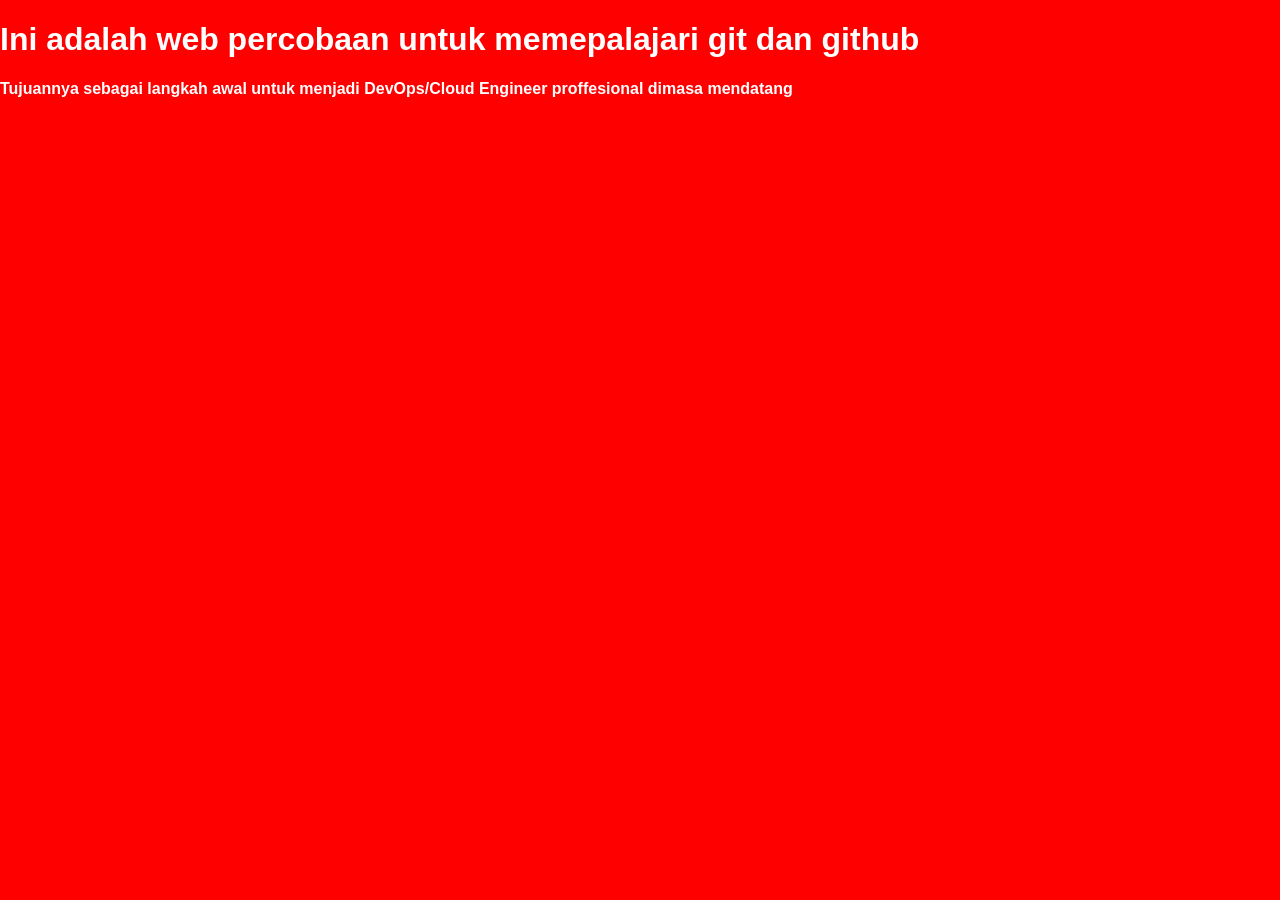
==== index.html @ 3ccf264b "menambahkan file index.html dan style.css" ====
<!DOCTYPE html>
<html lang="en">
<head>
    <meta charset="UTF-8">
    <meta name="viewport" content="width=device-width, initial-scale=1.0">
      <title>Percobaan</title>
        <link rel="stylesheet" href="style.css">
</head>
<body>
    <h1> Ini adalah web percobaan untuk memepalajari git dan github</h1>
        <p> Tujuannya sebagai langkah awal untuk menjadi DevOps/Cloud Engineer proffesional dimasa mendatang</p>  
</body>
</html>
---- style.css ----
/* style.css */
body {
    font-family: Arial, sans-serif;
    font-weight: bold;
    background-color: red;
    margin: 0;
    padding: 0;
    color: white; /* Agar teks lebih mudah dibaca di background merah */
}
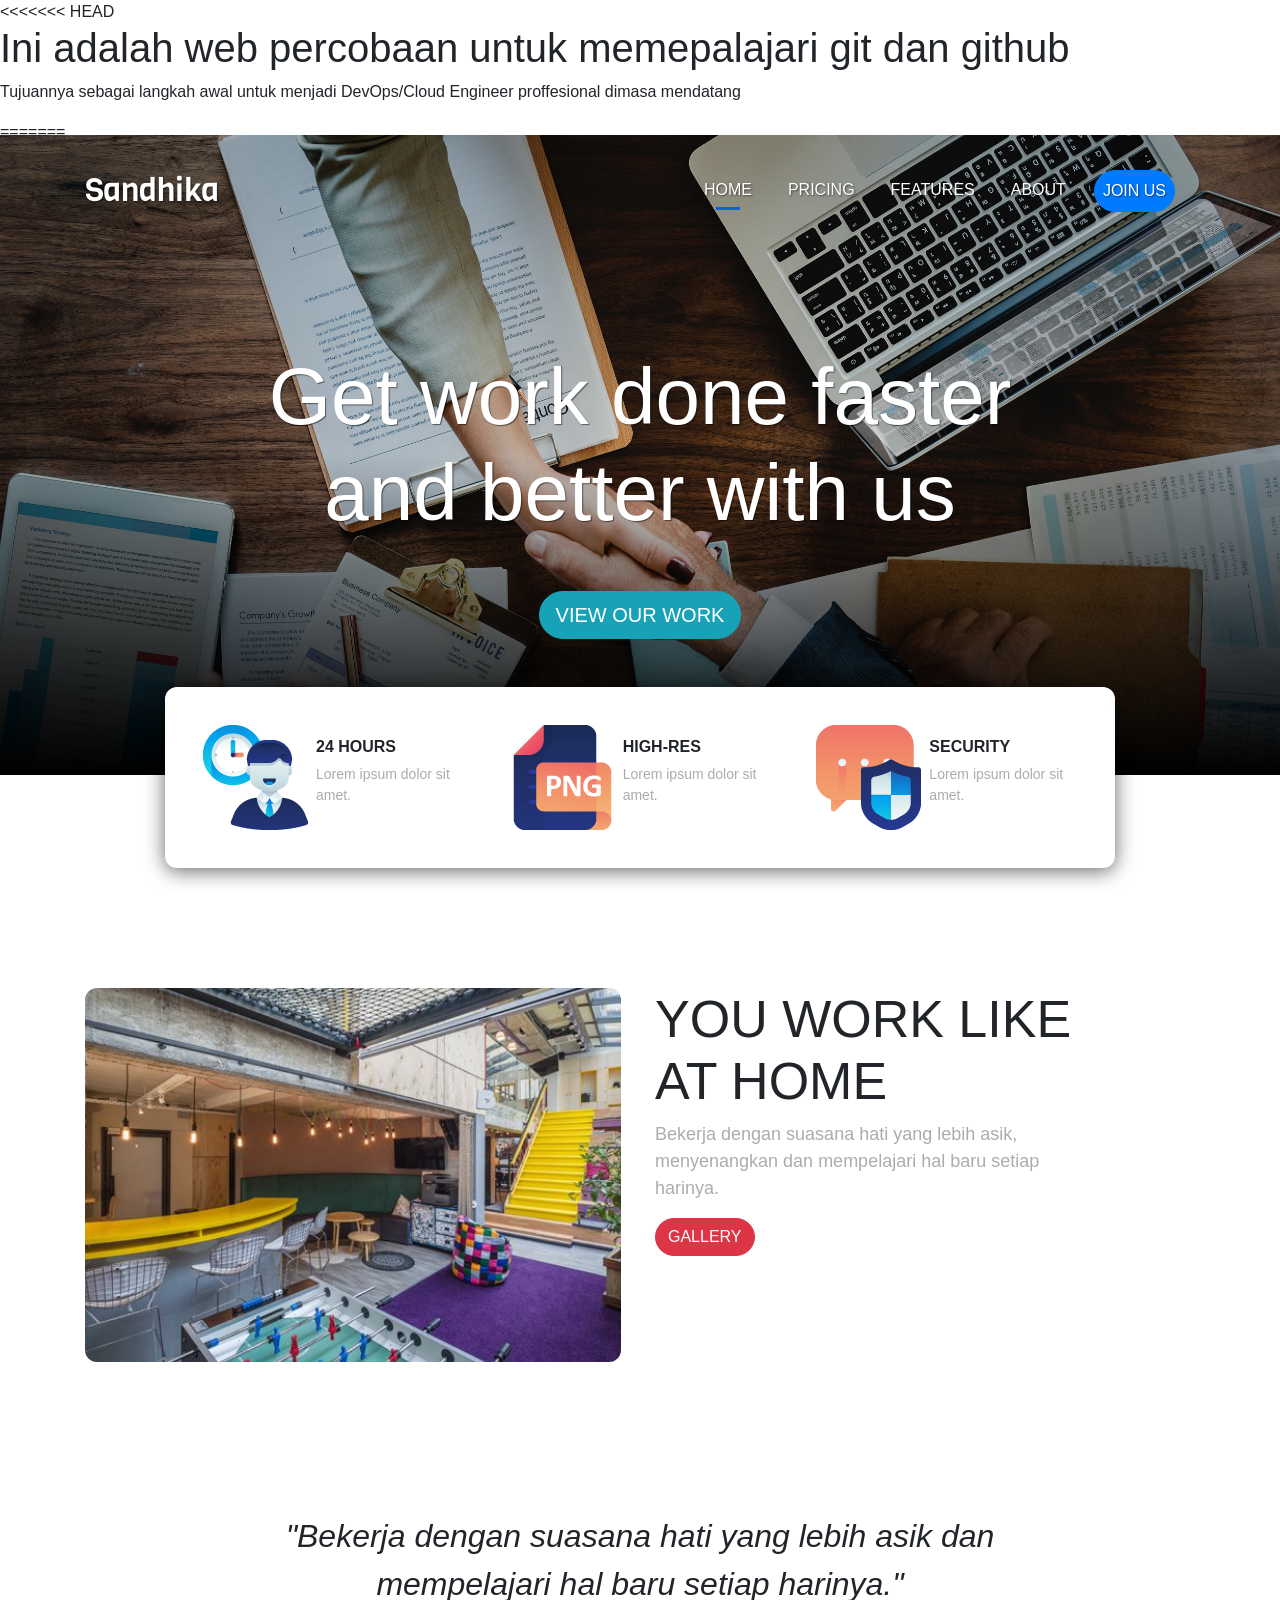
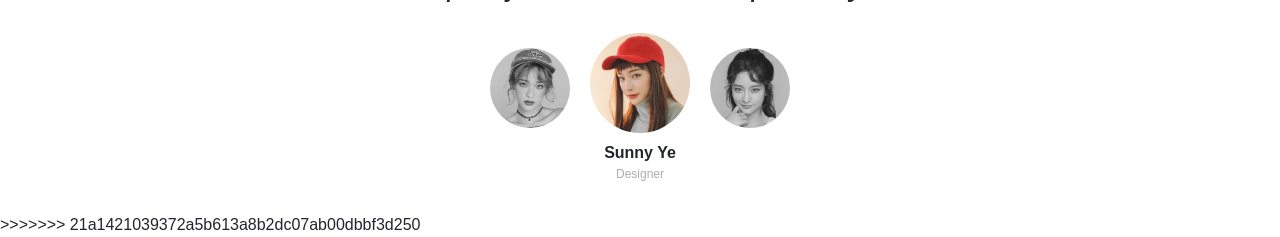
==== commit cfa0f3fa: "add file html & css from okal repository" ====
--- a/index.html
+++ b/index.html
@@ -1,3 +1,4 @@
+<<<<<<< HEAD
 <!DOCTYPE html>
 <html lang="en">
 <head>
@@ -10,4 +11,136 @@
     <h1> Ini adalah web percobaan untuk memepalajari git dan github</h1>
         <p> Tujuannya sebagai langkah awal untuk menjadi DevOps/Cloud Engineer proffesional dimasa mendatang</p>  
 </body>
+=======
+<!doctype html>
+<html lang="en">
+  <head>
+    <!-- Required meta tags -->
+    <meta charset="utf-8">
+    <meta name="viewport" content="width=device-width, initial-scale=1, shrink-to-fit=no">
+
+    <!-- Bootstrap CSS -->
+    <link rel="stylesheet" href="https://stackpath.bootstrapcdn.com/bootstrap/4.1.3/css/bootstrap.min.css" integrity="sha384-MCw98/SFnGE8fJT3GXwEOngsV7Zt27NXFoaoApmYm81iuXoPkFOJwJ8ERdknLPMO" crossorigin="anonymous">
+    <link rel="stylesheet" href="css/style.css">
+
+    <!-- Google Fonts -->
+    <link href="https://fonts.googleapis.com/css?family=Viga" rel="stylesheet">
+
+    <title>Sandhika Galih</title>
+  </head>
+  <body>
+
+
+    <!-- Navbar -->
+    <nav class="navbar navbar-expand-lg navbar-light">
+      <div class="container">
+        <a class="navbar-brand" href="#">Sandhika</a>
+        <button class="navbar-toggler" type="button" data-toggle="collapse" data-target="#navbarNavAltMarkup" aria-controls="navbarNavAltMarkup" aria-expanded="false" aria-label="Toggle navigation">
+          <span class="navbar-toggler-icon"></span>
+        </button>
+        <div class="collapse navbar-collapse" id="navbarNavAltMarkup">
+          <div class="navbar-nav ml-auto">
+            <a class="nav-item nav-link active" href="#">Home <span class="sr-only">(current)</span></a>
+            <a class="nav-item nav-link" href="#">Pricing</a>
+            <a class="nav-item nav-link" href="#">Features</a>
+            <a class="nav-item nav-link" href="#">About</a>
+            <a class="nav-item nav-link btn btn-primary text-white tombol" href="#">Join Us</a>
+          </div>
+        </div>
+      </div>
+    </nav>
+    <!-- akhir Navbar -->
+
+    <!-- Jumbotron -->
+    <div class="jumbotron jumbotron-fluid">
+      <div class="container">
+        <h1 class="display-4">Get work done <span>faster</span> <br>and <span>better</span> with us</h1>
+        <a href="#" class="btn btn-info btn-lg tombol">View Our Work</a>
+      </div>
+    </div>
+    <!-- akhir Jumbotron -->
+
+
+    <!-- container -->
+    <div class="container">
+
+      <!-- info panel -->
+      <div class="row justify-content-center">
+        <div class="col-10 info-panel">
+          <div class="row">
+            <div class="col-sm">
+              <img src="img/employee.png" alt="Employee" class="img-fluid float-left">
+              <h4>24 Hours</h4>
+              <p>Lorem ipsum dolor sit amet.</p>
+            </div>
+            <div class="col-lg">
+              <img src="img/hires.png" alt="HiRes" class="img-fluid float-left">
+              <h4>High-Res</h4>
+              <p>Lorem ipsum dolor sit amet.</p>
+            </div>
+            <div class="col-lg">
+              <img src="img/security.png" alt="Security" class="img-fluid float-left">
+              <h4>Security</h4>
+              <p>Lorem ipsum dolor sit amet.</p>
+            </div>
+          </div>
+        </div>
+      </div>
+      <!-- akhir info panel -->
+
+
+      <!-- Workingspace -->
+      <div class="row workingspace">
+        <div class="col-lg-6">
+          <img src="img/workingspace.png" alt="Working Space" class="img-fluid">
+        </div>
+        <div class="col-lg-5">
+          <h2>You <span>Work</span> Like at <span>Home</span></h2>
+          <p>Bekerja dengan suasana hati yang lebih asik, menyenangkan
+            dan mempelajari hal baru setiap harinya.</p>
+          <a href="#" class="btn btn-danger tombol">Gallery</a>
+        </div>
+      </div>
+      <!-- akhir Workingspace -->
+
+
+      <!-- Testimonial -->
+      <section class="testimonial">
+        <div class="row justify-content-center">
+          <div class="col-lg-8">
+            <p>"Bekerja dengan suasana hati yang lebih asik dan mempelajari hal baru setiap harinya."</p>
+          </div>
+        </div>
+        <div class="row justify-content-center">
+          <div class="col-lg-6 justify-content-center d-flex">
+            <img src="img/img1.png" alt="Testimonial 1">
+            <img src="img/img2.png" alt="Testimonial 2" class="img-main">
+            <img src="img/img3.png" alt="Testimonial 3">
+          </div>
+        </div>
+        <div class="row justify-content-center info-text">
+          <div class="col-lg text-center">
+            <h5>Sunny Ye</h5>
+            <p>Designer</p>
+          </div>
+        </div>
+      </section>
+      <!-- akhir Testimonial -->
+
+
+    </div>
+    <!-- akhir container -->
+
+
+
+
+    
+
+    <!-- Optional JavaScript -->
+    <!-- jQuery first, then Popper.js, then Bootstrap JS -->
+    <script src="https://code.jquery.com/jquery-3.3.1.slim.min.js" integrity="sha384-q8i/X+965DzO0rT7abK41JStQIAqVgRVzpbzo5smXKp4YfRvH+8abtTE1Pi6jizo" crossorigin="anonymous"></script>
+    <script src="https://cdnjs.cloudflare.com/ajax/libs/popper.js/1.14.3/umd/popper.min.js" integrity="sha384-ZMP7rVo3mIykV+2+9J3UJ46jBk0WLaUAdn689aCwoqbBJiSnjAK/l8WvCWPIPm49" crossorigin="anonymous"></script>
+    <script src="https://stackpath.bootstrapcdn.com/bootstrap/4.1.3/js/bootstrap.min.js" integrity="sha384-ChfqqxuZUCnJSK3+MXmPNIyE6ZbWh2IMqE241rYiqJxyMiZ6OW/JmZQ5stwEULTy" crossorigin="anonymous"></script>
+  </body>
+>>>>>>> 21a1421039372a5b613a8b2dc07ab00dbbf3d250
 </html>
--- a/css/style.css
+++ b/css/style.css
@@ -0,0 +1,196 @@
+
+
+/* Navbar */
+.navbar-brand {
+    font: 32px Viga;
+}
+
+
+/* Jumbotron */
+.jumbotron {
+    background: url(../img/jumbotron-bg.jpg);
+    background-size: cover;
+    height: 540px;
+    position: relative;
+    z-index: -1;
+}
+
+.jumbotron::after {
+    content: '';
+    display: block;
+    position: absolute;
+    width: 100%;
+    height: 50%;
+    background-image: linear-gradient(to top, rgba(0,0,0,1), rgba(0,0,0,0));
+    bottom: 0;
+}
+
+.jumbotron .container {
+    color: white;
+    text-align: center;
+    position: relative;
+    z-index: 1;
+}
+
+.jumbotron .display-4 {
+    font-weight: 200;
+    font-size: 2.6em;
+    margin-top: 100px;
+    text-shadow: 1px 1px 1px rgba(0, 0, 0, 0.5);
+    margin-bottom: 50px;
+}
+
+.jumbotron .display-4 span {
+    font-weight: 500;
+}
+
+
+
+/* Info Panel */
+.info-panel {
+    background-color: white;
+    padding: 30px;
+    margin-top: -120px;
+    border-radius: 12px;
+    box-shadow: 0 3px 20px rgba(0, 0, 0, 0.6);
+}
+
+.info-panel h4 {
+    font-size: 16px;
+    font-weight: bold;
+    margin-top: 20px;
+    text-transform: uppercase;
+}
+
+.info-panel p {
+    font-size: 14px;
+    font-weight: lighter;
+    color: #acacac;
+}
+
+
+
+/* Workingspace */
+.workingspace {
+    margin-top: 120px;
+    text-align: center;
+}
+
+.workingspace img {
+    margin-bottom: 20px;
+}
+
+.workingspace h2 {
+    font-size: 52px;
+    text-transform: uppercase;
+    font-weight: 200;
+}
+
+.workingspace h2 span {
+    font-weight: 500;
+}
+
+.workingspace p {
+    font-size: 18px;
+    color: #ACACAC;
+    font-weight: 200;
+}
+
+
+/* Testimonial */
+.testimonial {
+    margin-top: 130px;
+}
+
+.testimonial p {
+    font-size: 1.4em;
+    text-align: center;
+    font-weight: 200;
+    font-style: italic;
+    margin-bottom: 30px;
+}
+
+.testimonial img {
+    width: 80px;
+    height: 80px;
+    margin: 10px;
+    border-radius: 50%;
+    filter: grayscale(1);
+}
+
+.testimonial .img-main {
+    width: 100px;
+    height: 100px;
+    margin-top: -5px;
+    filter: grayscale(0);
+}
+
+.testimonial .info-text h5 {
+    font-size: 16px;
+    font-weight: bold;
+}
+
+.testimonial .info-text p {
+    font-size: 12px;
+    margin-top: -5px;
+    color: #acacac;
+    font-style: normal;
+}
+
+
+
+/* Utility */
+.tombol {
+    border-radius: 40px;
+    text-transform: uppercase;
+}
+
+/* RESPONSIVE */
+@media (min-width: 992px) {
+    .navbar {
+        padding-top: 20px;
+    }
+    
+    .navbar-brand, .nav-link {
+        color: white !important;
+        text-shadow: 1px 1px 2px rgba(0, 0, 0, 0.5)
+    }
+
+    .nav-link {
+        text-transform: uppercase;
+        margin-right: 20px;
+    }
+
+    .nav-link:hover::after,
+    .nav-link.active::after {
+        content: '';
+        display: block;
+        border-bottom: 3px solid #0B63DC;
+        margin: auto;
+        margin-bottom: -8px;
+        width: 50%;
+        padding-top: 5px;
+    }
+
+
+    .jumbotron {
+        margin-top: -90px;
+        height: 640px;
+    }
+
+    .jumbotron .display-4 {
+        font-size: 5em;
+        margin-top: 150px;
+    }
+
+
+    .workingspace {
+        text-align: left;
+    }
+
+
+    .testimonial p {
+        font-size: 2em;
+    }
+
+}
